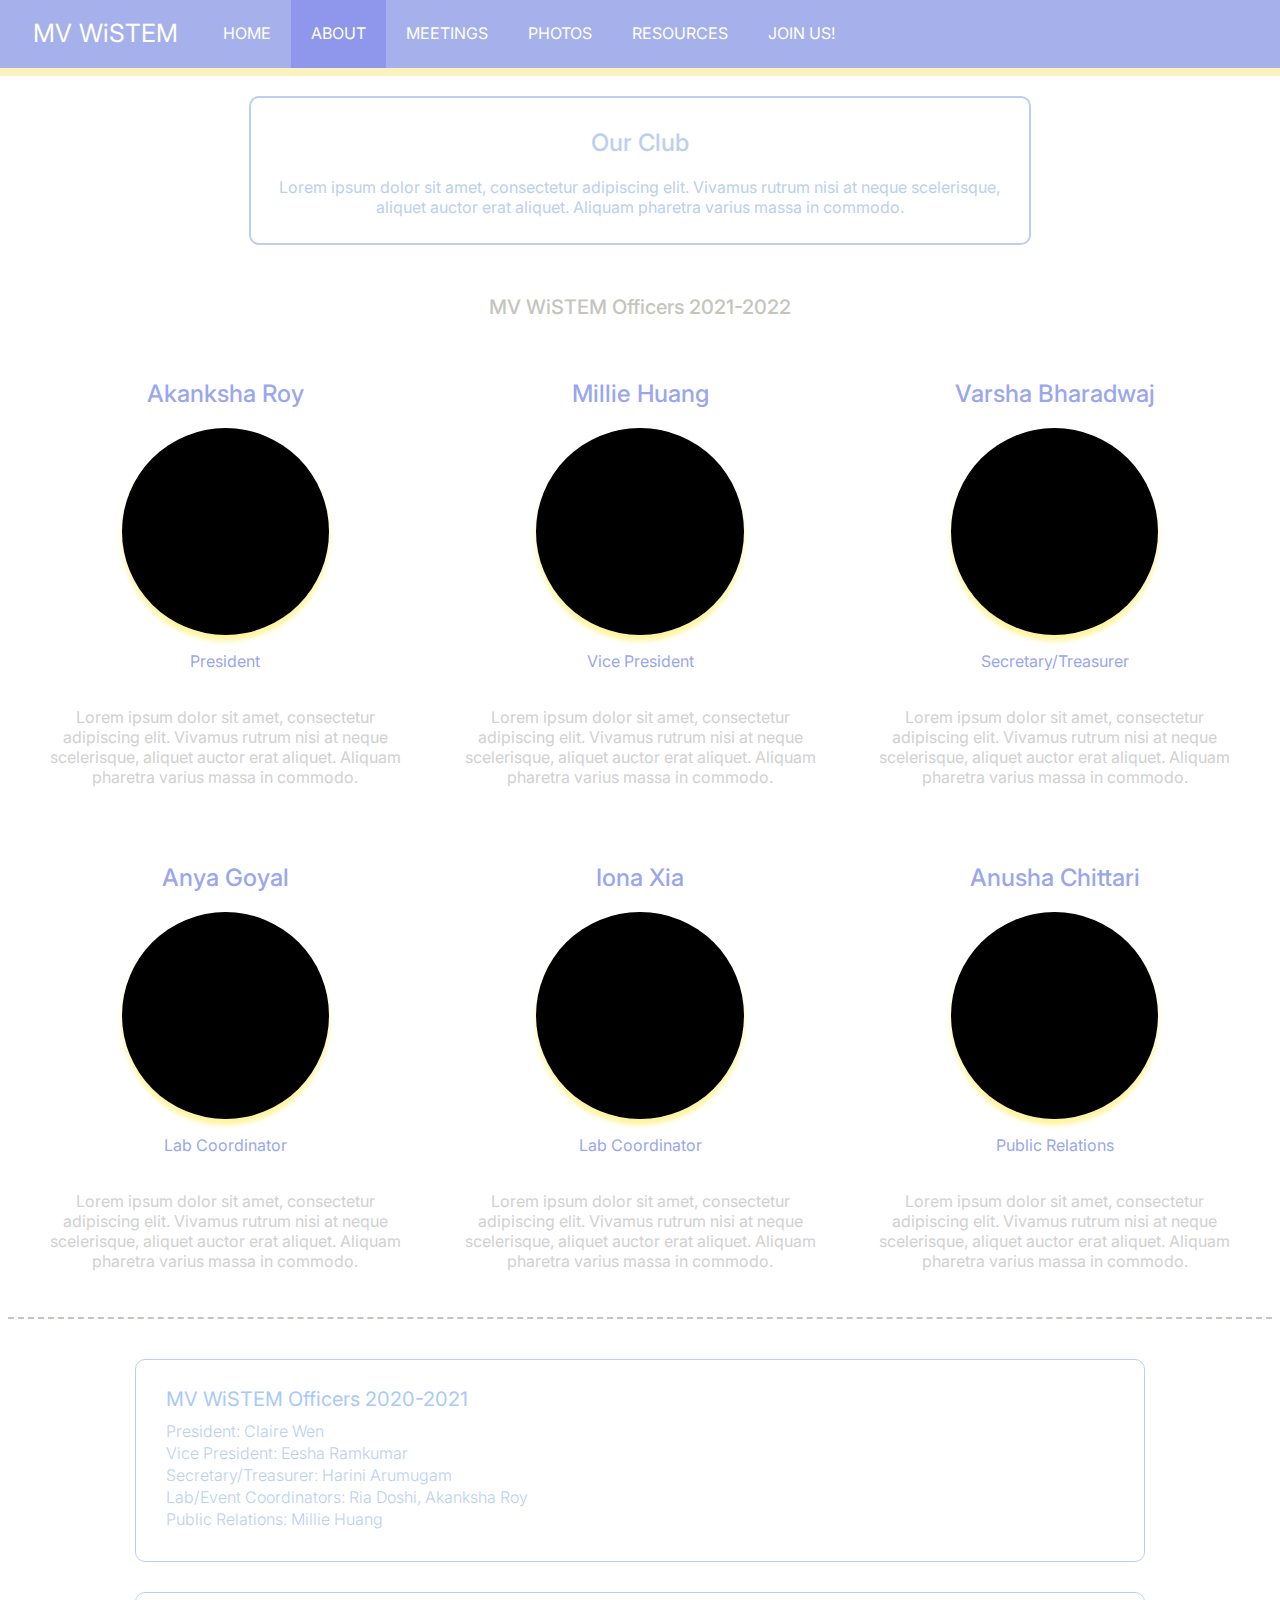
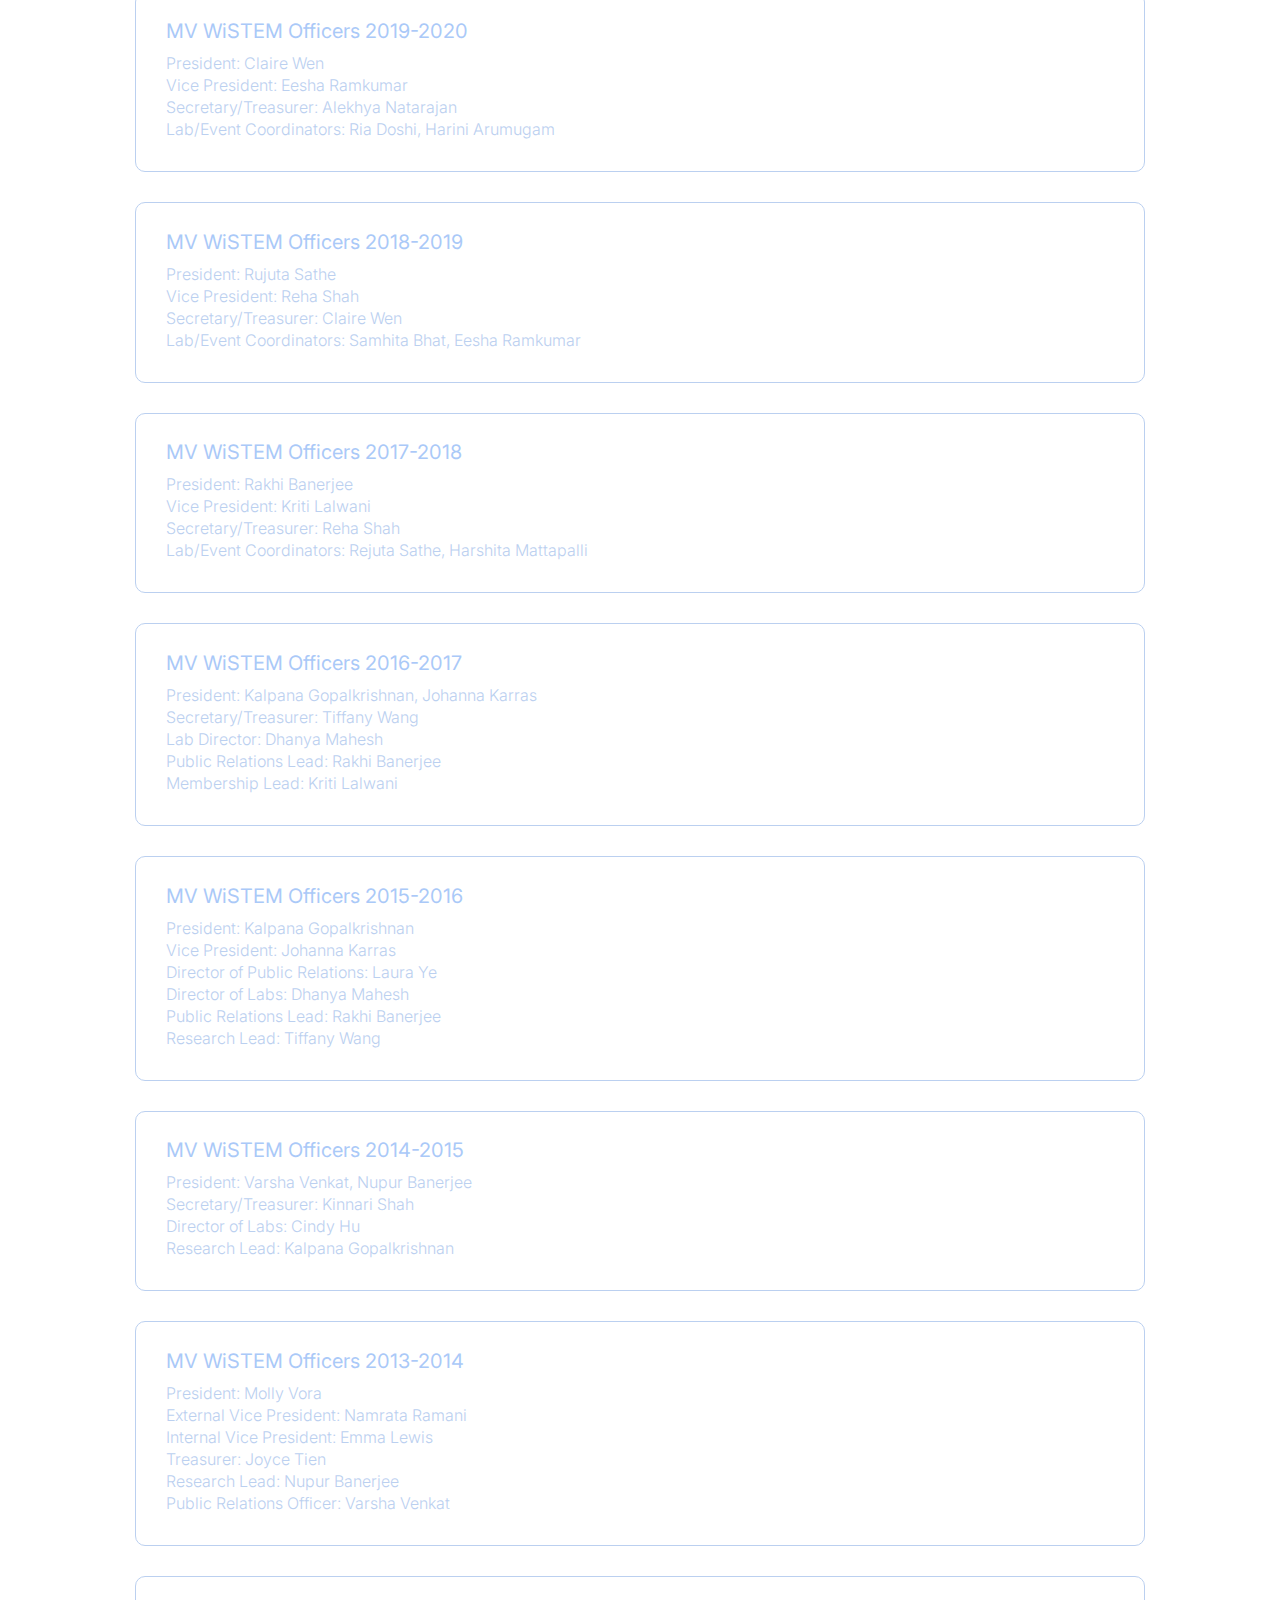
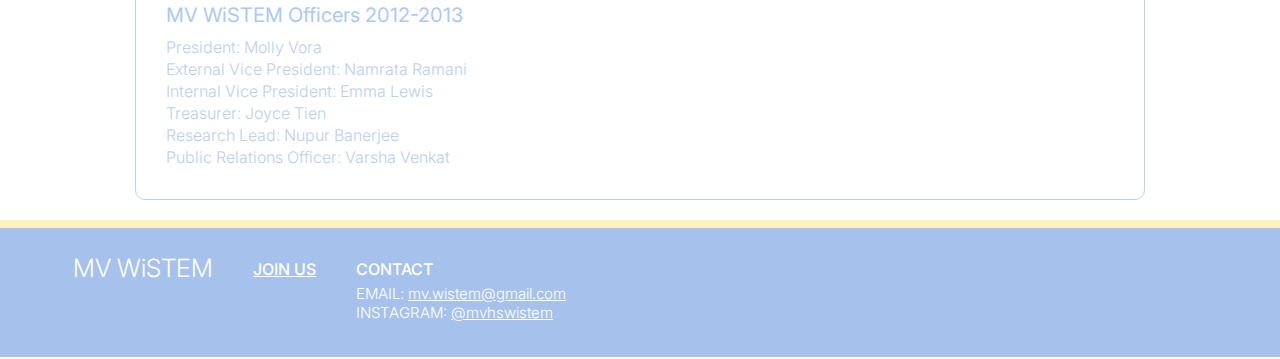
==== about.html @ 47bf0e7f "Updated website (missing meeting and resource info)" ====
<!--about.html-->

<!DOCTYPE html>
<html>
  <head>
    <meta charset="utf-8">
    <meta name="viewport" content="width=device-width, initial-scale=1.0">
    <title>Monta Vista WiSTEM</title>

    <!--Google Fonts declared here-->
    <link href="style.css" rel="stylesheet" type="text/css" />
    <link rel="preconnect" href="https://fonts.googleapis.com">
    <link rel="preconnect" href="https://fonts.gstatic.com" crossorigin>
    <link href="https://fonts.googleapis.com/css2?family=Inter:wght@400;500&display=swap" rel="stylesheet">
  </head>

  <body>
    <script src="script.js"></script>

    <!--Website header-->
    <u1 class = "topnav">
      <li><a class = "logo">MV WiSTEM</a></li>
      <li><a class = "tab" href = "index.html">HOME</a></li>
      <li><a class = "active-tab">ABOUT</a></li>
      <li><a class = "tab" href = "meetings.html">MEETINGS</a></li>
      <li><a class = "tab" href = "photos.html">PHOTOS</a></li>
      <li><a class = "tab" href = "resources.html">RESOURCES</a></li>
      <!--Not the correct link!-->
      <li style = "float:right"><a class = "join-us-tab" href = "https://docs.google.com/forms/d/1FFEGBSzT-59ETfxdzK09BRAQa_SCoItdCBHX98JZgbA/viewform?edit_requested=true" target = "_blank">JOIN US!</a></li>
    </u1>

    <br>
    
    <!--Start code here-->
    <div class = "about-1">
      <h2 style = "font-weight:500">Our Club</h2>
      <p>Lorem ipsum dolor sit amet, consectetur adipiscing elit. Vivamus rutrum nisi at neque scelerisque, aliquet auctor erat aliquet. Aliquam pharetra varius massa in commodo.</p>
    </div>

    <h2 style = "font-weight:500; text-align:center; color:#C4C5BD;font-size:20px; margin-top: 50px; margin-bottom: 30px">MV WiSTEM Officers 2021-2022</h2>
    
    <div class = "about-2">
      <div class = "about-container">
        <h2 style = "font-weight:500">Akanksha Roy</h2>
        <img src = "black.jpg" class = "about-image-style">
        <p>President</p>
        <p class = "about-blurb">Lorem ipsum dolor sit amet, consectetur adipiscing elit. Vivamus rutrum nisi at neque scelerisque, aliquet auctor erat aliquet. Aliquam pharetra varius massa in commodo.</p>
      </div>
      <div class = "about-container">
        <h2 style = "font-weight:500">Millie Huang</h2>
        <img src = "black.jpg" class = "about-image-style">
        <p>Vice President</p>
        <p class = "about-blurb">Lorem ipsum dolor sit amet, consectetur adipiscing elit. Vivamus rutrum nisi at neque scelerisque, aliquet auctor erat aliquet. Aliquam pharetra varius massa in commodo.</p>
      </div>
      <div class = "about-container">
        <h2 style = "font-weight:500">Varsha Bharadwaj</h2>
        <img src = "black.jpg" class = "about-image-style">
        <p>Secretary/Treasurer</p>
        <p class = "about-blurb">Lorem ipsum dolor sit amet, consectetur adipiscing elit. Vivamus rutrum nisi at neque scelerisque, aliquet auctor erat aliquet. Aliquam pharetra varius massa in commodo.</p>
      </div>
    </div>

    <div class = "about-2">
      <div class = "about-container">
        <h2 style = "font-weight:500">Anya Goyal</h2>
        <img src = "black.jpg" class = "about-image-style">
        <p>Lab Coordinator</p>
        <p class = "about-blurb">Lorem ipsum dolor sit amet, consectetur adipiscing elit. Vivamus rutrum nisi at neque scelerisque, aliquet auctor erat aliquet. Aliquam pharetra varius massa in commodo.</p>
      </div>
      <div class = "about-container">
        <h2 style = "font-weight:500">Iona Xia</h2>
        <img src = "black.jpg" class = "about-image-style">
        <p>Lab Coordinator</p>
        <p class = "about-blurb">Lorem ipsum dolor sit amet, consectetur adipiscing elit. Vivamus rutrum nisi at neque scelerisque, aliquet auctor erat aliquet. Aliquam pharetra varius massa in commodo.</p>
      </div>
      <div class = "about-container">
        <h2 style = "font-weight:500">Anusha Chittari</h2>
        <img src = "black.jpg" class = "about-image-style">
        <p>Public Relations</p>
        <p class = "about-blurb">Lorem ipsum dolor sit amet, consectetur adipiscing elit. Vivamus rutrum nisi at neque scelerisque, aliquet auctor erat aliquet. Aliquam pharetra varius massa in commodo.</p>
      </div>
    </div>

    <div style="border-top: dashed 2px; color:#C4C5BD; margin-bottom: 40px">
    </div>

    <div class = "about-past-officers">
      <h2>MV WiSTEM Officers 2020-2021</h2>
      <p>President<span>&#58;</span> Claire Wen</p>
      <p>Vice President<span>&#58;</span> Eesha Ramkumar</p>
      <p>Secretary/Treasurer<span>&#58;</span> Harini Arumugam</p>
      <p>Lab/Event Coordinators<span>&#58;</span> Ria Doshi, Akanksha Roy</p>
      <p>Public Relations<span>&#58;</span> Millie Huang</p>
    </div>

    <div class = "about-past-officers">
      <h2>MV WiSTEM Officers 2019-2020</h2>
      <p>President<span>&#58;</span> Claire Wen</p>
      <p>Vice President<span>&#58;</span> Eesha Ramkumar</p>
      <p>Secretary/Treasurer<span>&#58;</span> Alekhya Natarajan</p>
      <p>Lab/Event Coordinators<span>&#58;</span> Ria Doshi, Harini Arumugam</p>
    </div>

    <div class = "about-past-officers">
      <h2>MV WiSTEM Officers 2018-2019</h2>
      <p>President<span>&#58;</span> Rujuta Sathe</p>
      <p>Vice President<span>&#58;</span> Reha Shah</p>
      <p>Secretary/Treasurer<span>&#58;</span> Claire Wen</p>
      <p>Lab/Event Coordinators<span>&#58;</span> Samhita Bhat, Eesha Ramkumar</p>
    </div>

    <div class = "about-past-officers">
      <h2>MV WiSTEM Officers 2017-2018</h2>
      <p>President<span>&#58;</span> Rakhi Banerjee</p>
      <p>Vice President<span>&#58;</span> Kriti Lalwani</p>
      <p>Secretary/Treasurer<span>&#58;</span> Reha Shah</p>
      <p>Lab/Event Coordinators<span>&#58;</span> Rejuta Sathe, Harshita Mattapalli</p>
    </div>

    <div class = "about-past-officers">
      <h2>MV WiSTEM Officers 2016-2017</h2>
      <p>President<span>&#58;</span> Kalpana Gopalkrishnan, Johanna Karras</p>
      <p>Secretary/Treasurer<span>&#58;</span> Tiffany Wang</p>
      <p>Lab Director<span>&#58;</span> Dhanya Mahesh</p>
      <p>Public Relations Lead<span>&#58;</span> Rakhi Banerjee</p>
      <p>Membership Lead<span>&#58;</span> Kriti Lalwani</p>
    </div>

    <div class = "about-past-officers">
      <h2>MV WiSTEM Officers 2015-2016</h2>
      <p>President<span>&#58;</span> Kalpana Gopalkrishnan</p>
      <p>Vice President<span>&#58;</span> Johanna Karras</p>
      <p>Director of Public Relations<span>&#58;</span> Laura Ye</p>
      <p>Director of Labs<span>&#58;</span> Dhanya Mahesh</p>
      <p>Public Relations Lead<span>&#58;</span> Rakhi Banerjee</p>
      <p>Research Lead<span>&#58;</span> Tiffany Wang</p>
    </div>

    <div class = "about-past-officers">
      <h2>MV WiSTEM Officers 2014-2015</h2>
      <p>President<span>&#58;</span> Varsha Venkat, Nupur Banerjee</p>
      <p>Secretary/Treasurer<span>&#58;</span> Kinnari Shah</p>
      <p>Director of Labs<span>&#58;</span> Cindy Hu</p>
      <p>Research Lead<span>&#58;</span> Kalpana Gopalkrishnan</p>
    </div>

    <div class = "about-past-officers">
      <h2>MV WiSTEM Officers 2013-2014</h2>
      <p>President<span>&#58;</span> Molly Vora</p>
      <p>External Vice President<span>&#58;</span> Namrata Ramani</p>
      <p>Internal Vice President<span>&#58;</span> Emma Lewis</p>
      <p>Treasurer<span>&#58;</span> Joyce Tien</p>
      <p>Research Lead<span>&#58;</span> Nupur Banerjee</p>
      <p>Public Relations Officer<span>&#58;</span> Varsha Venkat</p>
    </div>

    <div class = "about-past-officers">
      <h2>MV WiSTEM Officers 2012-2013</h2>
      <p>President<span>&#58;</span> Molly Vora</p>
      <p>External Vice President<span>&#58;</span> Namrata Ramani</p>
      <p>Internal Vice President<span>&#58;</span> Emma Lewis</p>
      <p>Treasurer<span>&#58;</span> Joyce Tien</p>
      <p>Research Lead<span>&#58;</span> Nupur Banerjee</p>
      <p>Public Relations Officer<span>&#58;</span> Varsha Venkat</p>
    </div>
    <!--
    <div class = "about-past-officers">
      <h2>MV WiSTEM Officers XXXX-XXXX</h2>
      <p>President<span>&#58;</span> </p>
      <p>Vice President<span>&#58;</span> </p>
      <p>Secretary/Treasurer<span>&#58;</span> </p>
      <p>Lab/Event Coordinators<span>&#58;</span> </p>
      <p>Public Relations<span>&#58;</span> </p>
    </div>
    -->
    
    <!--Footer/contact information code-->
    <div class = "home-3">
      <div class = "home-3-text">
        <p style = "font-weight:300; color:white; font-size: 25px; margin-top: 10px; padding-right: 40px">MV WiSTEM</p>
        <!--CHANGE LINK TO INTEREST FORM HERE-->
        <p style = "font-weight:500; color:white; padding-right: 40px"><a href = "https://docs.google.com/forms/d/1FFEGBSzT-59ETfxdzK09BRAQa_SCoItdCBHX98JZgbA/viewform?edit_requested=true" target = "_blank">JOIN US</a></p>
        <div>
          <p style = "font-weight:500; color:white; padding-right: 40px; margin-bottom: 5px">CONTACT</p>
          <p style = "font-weight:300; color:white; margin:0; font-size:15px">EMAIL: <a href="mailto:mv.wistem@gmail.com">mv.wistem@gmail.com</a></p>
          <p style = "font-weight:300; color:white; margin:0; font-size:15px">INSTAGRAM: <a href="https://instagram.com/mvhswistem" target = "_blank">@mvhswistem</a></p>
        </div>
      </div>
    </div>

  </body>

</html>
---- style.css ----
*{
  font-family: 'Inter', sans-serif;
}
/*CSS for list (website header/top navigation)*/

body {
  overflow-x: hidden;
}

u1.topnav{
  display: flex;
  flex-direction: row;
  flex-wrap: wrap;
  position: static;
  /*Removes bullets*/
  list-style-type: none;
  margin-left: -10px;
  padding-right:-10px;
  margin-top: -10px;
  padding: 0px 15px; 
  overflow: hidden;
  /*Color for header (Use hex)*/
  background-color: #A6B1EC;
  top: 0;
  width: 100%;
  border-bottom: 8px solid #FAF3C0;
}

/*Shifts all the tabs left*/
u1.topnav li {
  float: left;
}

/*CSS for tabs*/
u1.topnav li a {
  display: block;
  /*Color for tab*/
  background-color:#A6B1EC;
  color: white;
  text-align: center;
  /*Changes size of tabs*/
  padding: 25px 20px;
  text-decoration: none;
}

/*Changes location specs of WiSTEM logo/text*/
u1.topnav li a.logo{
  font-size: 25px;
  margin-right: 15px;
  margin-left: 10px;
  /*Change header padding if font size changed "verticalpx horizontalpx*/
  padding: 20px 10px;
}

/*Changes current tab background*/
u1.topnav li a.active-tab{
  background-color: #8E97EC;
}

/*Changes tab background with mouse hover*/
u1.topnav li a.tab:hover {
  background-color: #9AA7ED;
}

/*Changes location specs of "join us" tab*/
u1.topnav li a.join-us-tab{
  margin-right: 0px;
}

/*Changes "join us" tab color with mouse hover*/
u1.topnav li a.join-us-tab:hover{
  color: #5B69E9;
}

/*Adds parallax scrolling effect to the header image*/
.parallax {
  /*Change image here*/
  background-image: url("photo-3.png");
  min-height: 200px;
  margin: 0 -10px;
  
  background-attachment: fixed;
  background-position: center;
  background-repeat: no-repeat;
  background-size: cover;

  /*For transparent layer*/
  position: relative;

  border-bottom: 8px solid #FAF3C0;
}

/*Adds transparent white layer to the header image*/
.transparent-layer {
  background-color: rgba(255, 255, 255, 0.4);
  position: absolute;
  top: 0;
  left: 0;
  width: 100%;
  height: 100%;
}

/*Changes header image text*/
.header-image-text{
  position: absolute;
  top: 35%;
  width: 100%;
  text-align: center;
  font-size: 25px;
}

/*Changes header image text*/
.header-image-meetings-text{
  position: absolute;
  width: 100%;
  text-align: center;
  color:white; 
  top: 50%; 
  font-weight: 300; 
  font-size: 20px
}

/*Edits section 1 of the home page with the STEM description and photos (uses flexbox for formatting)*/
.home-1{
  display: flex;
  margin-top: 50px;
  margin-left: 90px;
  margin-right: 90px;
  margin-bottom: 50px;
}

/*Creates two columns for section 1 of the home page*/
.home-left{
  flex: 50%
}

.home-right {
  flex: 50%
}

/*Edits image style/formatting (section 1)*/
.image-style {
  display: block;
  margin-left: auto;
  margin-right: auto;
}

/*Edits section 2 of the home page with the WiSTEM description/blurb (BOX)*/
.home-2 {
  background-color: #C1C9F4;
  width: 100%;
  margin-left: -10px;
  padding-right:-10px;
  padding: 10px 15px; 
  margin-bottom: 0px;
}

/*Edits section 2 of the home page with the WiSTEM description/blurb (TEXT)*/
.home-2-text {
  margin-top: 50px;
  margin-left: 90px;
  margin-right: 90px;
  margin-bottom: 50px;
}

/*Edits section 2 of the home page with the WiSTEM contact info (BOX)*/
.home-3 {
  background-color: #A6C2EC;
  width: 100%;
  border-top: 8px solid #FAF3C0;
  margin-left: -10px;
  padding-right:-10px;
  margin-top: -10px;
  padding: 5px 15px; 
  margin-bottom: -10px
  
}

/*Edits section 2 of the home page with the WiSTEM contact info (TEXT)*/
.home-3-text {
  margin-top: 10px;
  margin-left: 60px;
  margin-right: 60px;
  margin-bottom: 30px;
  display: flex;
  flex-wrap: wrap;
  flex-direction: row;
  align-items: flex-start;
}

/*The following two classes changes the color of the "JOIN US" link located in the footer of the home page. The default color was purple.*/
.home-3 a:link {
  color: white;
  background-color: transparent;
}

.home-3 a:visited {
  color: white;
  background-color: transparent;
}

/*Edits the formatting of the "Our Club" box on the "About" page*/
.about-1{
  /*Width of the box relative to screen size*/
  width: 60%;
  /*Border color*/
  border: 2px solid rgb(187, 208, 240);
  border-radius: 10px;
  padding: 10px;
  text-align: center;
  /*Text color*/
  color: rgb(187, 208, 240);
  margin: auto;
}

.about-2{
  /*
  display: flex;
  margin-top: 50px;
  margin-left: 90px;
  margin-right: 90px;
  margin-bottom: 50px;
  flex-wrap: wrap;
  flex-direction: row;
  */
  display: flex;
  padding: 10px;
  flex-wrap: wrap;
  flex-direction: row;
  justify-content: center;
  text-align: center;
}

.about-container{
  flex: 20%;
  color: #9AA7ED;
}
.about-image-style{
  display: block;
  margin-left: auto;
  margin-right: auto;
  border-radius: 50%; 
  width: 50%;
  box-shadow: 0px 6px 5px rgb(255, 244, 157)
}

.about-blurb {
  padding: 20px; color:rgb(209, 209, 209);
}
.about-past-officers {
  border-radius: 10px;
  text-align: center;
  color: rgb(187, 208, 240);
  margin: auto;
  width: 75%; 
  padding: 10px 30px; 
  border: 1.5px solid rgb(187, 208, 240); 
  padding-bottom: 30px;
  margin-bottom: 30px;
}

.about-past-officers h2 {
  font-weight:400; margin-bottom: 10px;font-size: 20px; text-align: left;
  color: rgb(170, 201, 248);
}

.about-past-officers p {
  font-weight:300; margin:0; margin-bottom:2px; text-align: left;
  
}
/*Edits image on the "Meetings" page header*/
.meetings-header {
  /*Change image here*/
  background-image: url("photo-6.png");
  min-height: 245px;
  margin: -20px -10px;
  background-size: cover;
}

.meetings-1 {
  display: flex;
  margin-top: 50px;
  margin-left: 90px;
  margin-right: 90px;
  margin-bottom: 50px;
}

.meetings-1-description{
  display: flex;
  flex: 70%; 
  color: #AECAF4; 
  padding: 0px 20px; 
}

.meetings-1-description h2 {
  font-weight:300; margin-bottom: 3px;font-size: 25px
}

.meetings-1-description p {
  font-weight:300; margin:0; margin-bottom:2px
}

.accordion-container {
  width:70%; position: relative; left: 50%; transform: translate(-50%);
}

.accordion {
  /*Changes color of accordion section background*/
  background-color: #CFD7FF;
  /*Changes color of accordion section text*/
  color: rgb(255, 255, 255);
  cursor: pointer;
  padding: 18px;
  width: 100%;
  border: none;
  border-bottom: 8px solid rgb(255, 249, 204);
  text-align: center;
  outline: none;
  font-size: 16px;
  transition: 0.4s;
  /*margin: 0px 200px*/
}

.active, .accordion:hover {
  background-color: #BCC7FF;
}

.accordion:after {
  content: '\002B';
  color: rgb(255, 255, 255);
  font-weight: bold;
  float: right;
  margin-left: 5px;
}

.active:after {
  content: "\2212";
}

.panel {
  padding: 0 18px;
  background-color: white;
  max-height: 0;
  overflow: hidden;
  transition: max-height 0.2s ease-out;
  font-size: 16px;
  /*Changes color of accordion text (inside after opened)*/
  color: rgb(192, 201, 255);
  font-weight: 300;
}

.photos-container {
  /*
  display: flex;
  padding: 10px;
  flex-wrap: wrap;
  flex-direction: row;
  justify-content: center;
  */

  display: flex;
  flex-direction: row;
  flex-wrap: wrap;
  width: 80%;
  margin: 0 auto;
  justify-content: center;
}

.photos-image-style {
  /*
  width: 300px;
  margin: 10px;
  */

  width: 30%;
  height: 175px;
  margin: 7px;
  /*The object-fit CSS property sets how the content of a replaced element, such as an <img> or <video>, should be resized to fit its container.*/
  object-fit: contain;
}

.resources-container {
  color: #AECAF4; 
  padding: 0px 60px; 
  width: 100%
}

.resources-container h2 {
  font-weight:400; margin-bottom: 3px;font-size: 25px
}

.resources-container p {
  font-weight:300; margin:0; margin-bottom:2px
}
/*
Uses media queries to stack the topnav/header vertically when the screen size is 600px or less. Note: margin-left was guess and check
*/
@media screen and (max-width: 600px) {
  u1.topnav {
    display: flex;
    flex-direction: column;
    position: static;
  }
  u1.topnav li a:not(.join-us-tab) {
    margin-left: -15px;
  }
  u1.topnav li a.join-us-tab {
    margin-left: -10px; 
  }
  .header-image-text{
    top: 30%;
  }
  .header-image-meetings-text {
    top: 60%;
  }
  .home-1{
    display: flex;
    flex-direction: column;
    position: static;
    margin-top: 30px;
    margin-left: 30px;
    margin-right: 30px;
    margin-bottom: 30px;
  }

  .home-2-text{
    margin-top: 30px;
    margin-left: 30px;
    margin-right: 30px;
    margin-bottom: 30px;
  }

  .home-3-text{
    margin-top: 30px;
    margin-left: 30px;
    margin-right: 30px;
    margin-bottom: 30px;
    flex-direction: column;
  }

  .about-2{
    display: flex;
    flex-direction: column;
    position: static;
    margin-top: 30px;
    margin-left: 30px;
    margin-right: 30px;
    margin-bottom: 30px;
  }

  .meetings-1 {
    display: flex;
    flex-direction: column;
    position: static;
    margin-top: 60px;
    margin-left: 30px;
    margin-right: 30px;
    margin-bottom: 30px;
  }

  .meetings-1-description{
    display: flex;
    flex-direction: column;
    position: static;
    margin-top: 40px;
    margin-left: 10px;
    margin-right: 10px;
    margin-bottom: 30px;
  }

  .photos-container {
    display: flex;
    flex-direction: column;
    position: static;
  }

  .photos-image-style {
    width: 90%;
    height: 240px;
  }
}
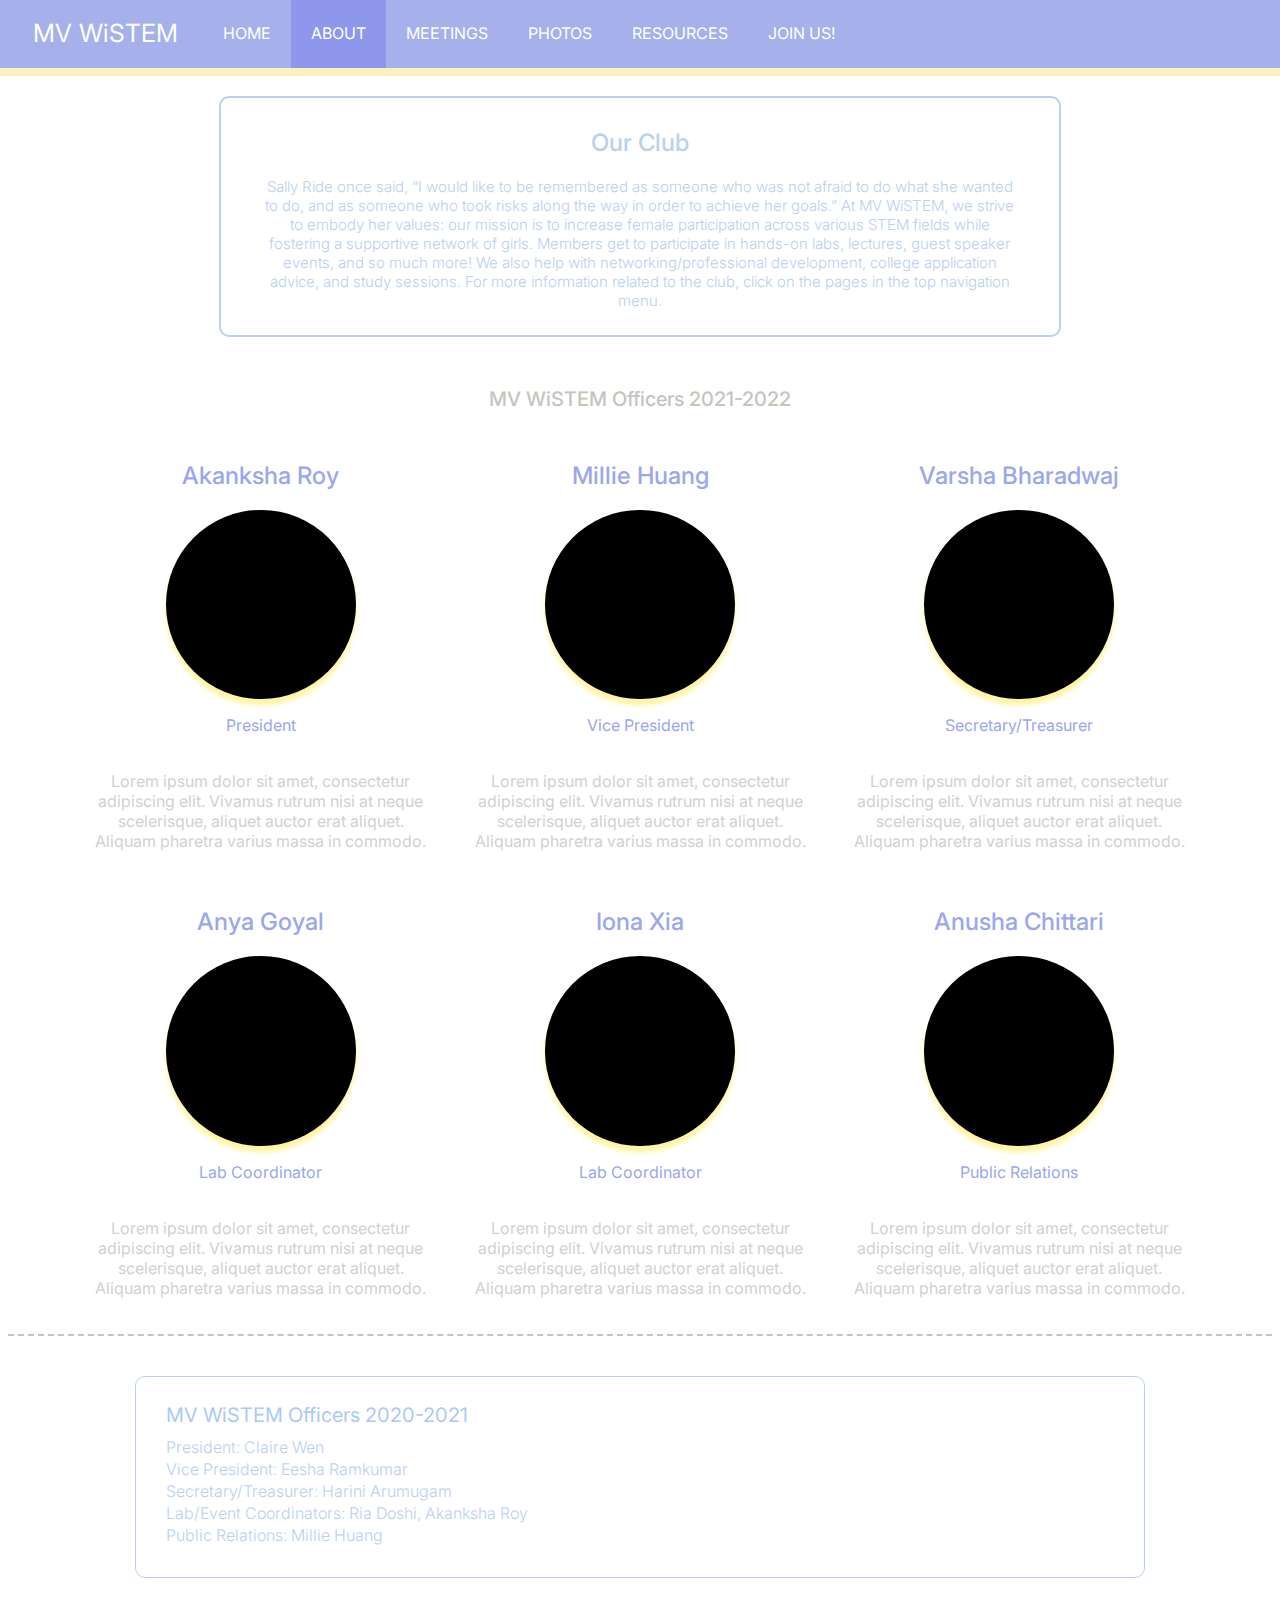
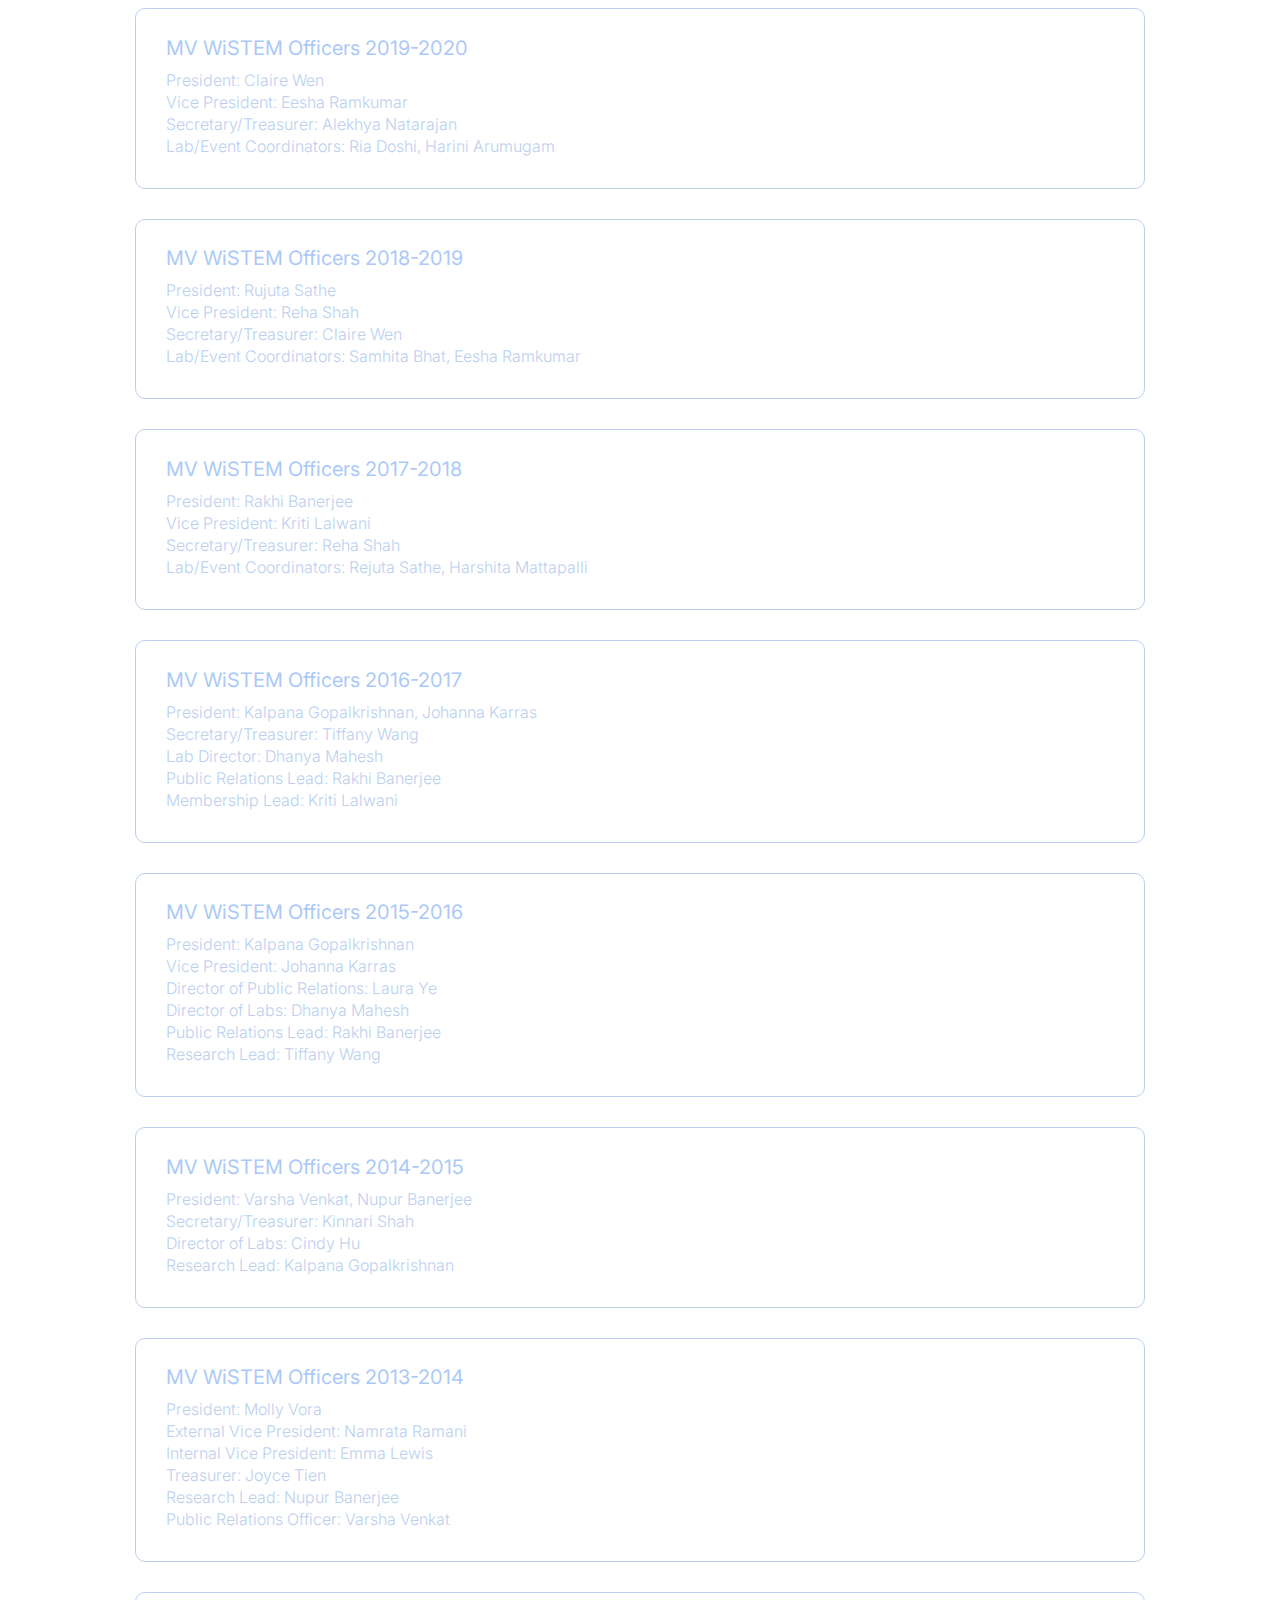
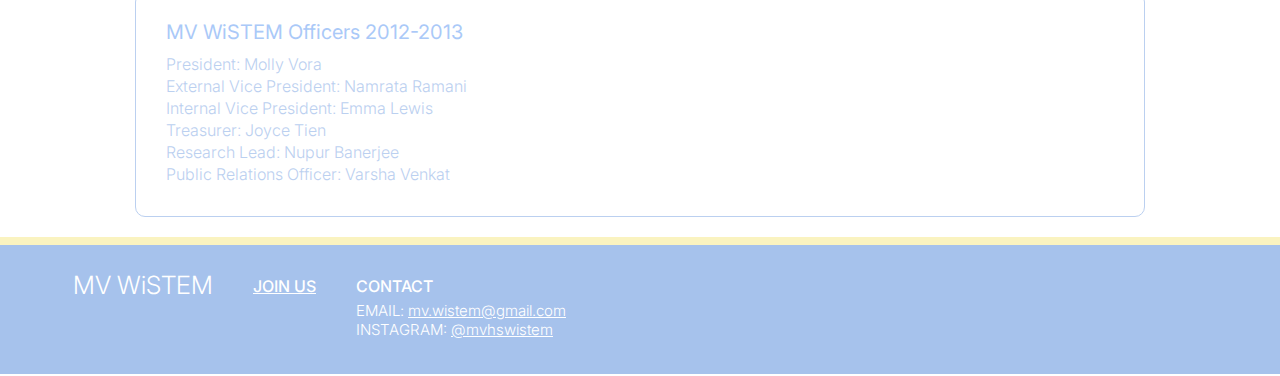
==== commit 49d7d29d: "09/09/2021" ====
--- a/about.html
+++ b/about.html
@@ -34,7 +34,7 @@
     <!--Start code here-->
     <div class = "about-1">
       <h2 style = "font-weight:500">Our Club</h2>
-      <p>Lorem ipsum dolor sit amet, consectetur adipiscing elit. Vivamus rutrum nisi at neque scelerisque, aliquet auctor erat aliquet. Aliquam pharetra varius massa in commodo.</p>
+      <p style = "font-size:15px; font-weight:300">Sally Ride once said, “I would like to be remembered as someone who was not afraid to do what she wanted to do, and as someone who took risks along the way in order to achieve her goals.” At MV WiSTEM, we strive to embody her values: our mission is to increase female participation across various STEM fields while fostering a supportive network of girls. Members get to participate in hands-on labs, lectures, guest speaker events, and so much more! We also help with networking/professional development, college application advice, and study sessions. For more information related to the club, click on the pages in the top navigation menu.</p>
     </div>
 
     <h2 style = "font-weight:500; text-align:center; color:#C4C5BD;font-size:20px; margin-top: 50px; margin-bottom: 30px">MV WiSTEM Officers 2021-2022</h2>
--- a/style.css
+++ b/style.css
@@ -69,7 +69,7 @@
 
 /*Changes "join us" tab color with mouse hover*/
 u1.topnav li a.join-us-tab:hover{
-  color: #5B69E9;
+  color: rgb(105, 117, 228);
 }
 
 /*Adds parallax scrolling effect to the header image*/
@@ -206,7 +206,7 @@
   /*Border color*/
   border: 2px solid rgb(187, 208, 240);
   border-radius: 10px;
-  padding: 10px;
+  padding: 10px 40px;
   text-align: center;
   /*Text color*/
   color: rgb(187, 208, 240);
@@ -216,23 +216,24 @@
 .about-2{
   /*
   display: flex;
-  margin-top: 50px;
-  margin-left: 90px;
-  margin-right: 90px;
-  margin-bottom: 50px;
-  flex-wrap: wrap;
-  flex-direction: row;
+  padding: 10px;
+  flex-wrap: wrap;
+  flex-direction: row;
+  justify-content: center;
+  text-align: center;
   */
-  display: flex;
-  padding: 10px;
-  flex-wrap: wrap;
-  flex-direction: row;
+
+  display: flex;
+  flex-direction: row;
+  flex-wrap: wrap;
+  width: 90%;
+  margin: 0 auto;
   justify-content: center;
   text-align: center;
 }
 
 .about-container{
-  flex: 20%;
+  flex: 25%;
   color: #9AA7ED;
 }
 .about-image-style{
@@ -300,6 +301,7 @@
   font-weight:300; margin:0; margin-bottom:2px
 }
 
+
 .accordion-container {
   width:70%; position: relative; left: 50%; transform: translate(-50%);
 }
@@ -338,7 +340,7 @@
 }
 
 .panel {
-  padding: 0 18px;
+  padding: 0 16px;
   background-color: white;
   max-height: 0;
   overflow: hidden;
@@ -349,6 +351,19 @@
   font-weight: 300;
 }
 
+.meetings-container {
+  width: 100%;
+}
+
+.meetings-container h2 {
+  font-weight:400; margin-bottom: 5px;
+  font-size: 18px;
+}
+
+.meetings-container p {
+  font-weight:300; margin:0;
+}
+
 .photos-container {
   /*
   display: flex;
@@ -392,6 +407,7 @@
 .resources-container p {
   font-weight:300; margin:0; margin-bottom:2px
 }
+
 /*
 Uses media queries to stack the topnav/header vertically when the screen size is 600px or less. Note: margin-left was guess and check
 */
